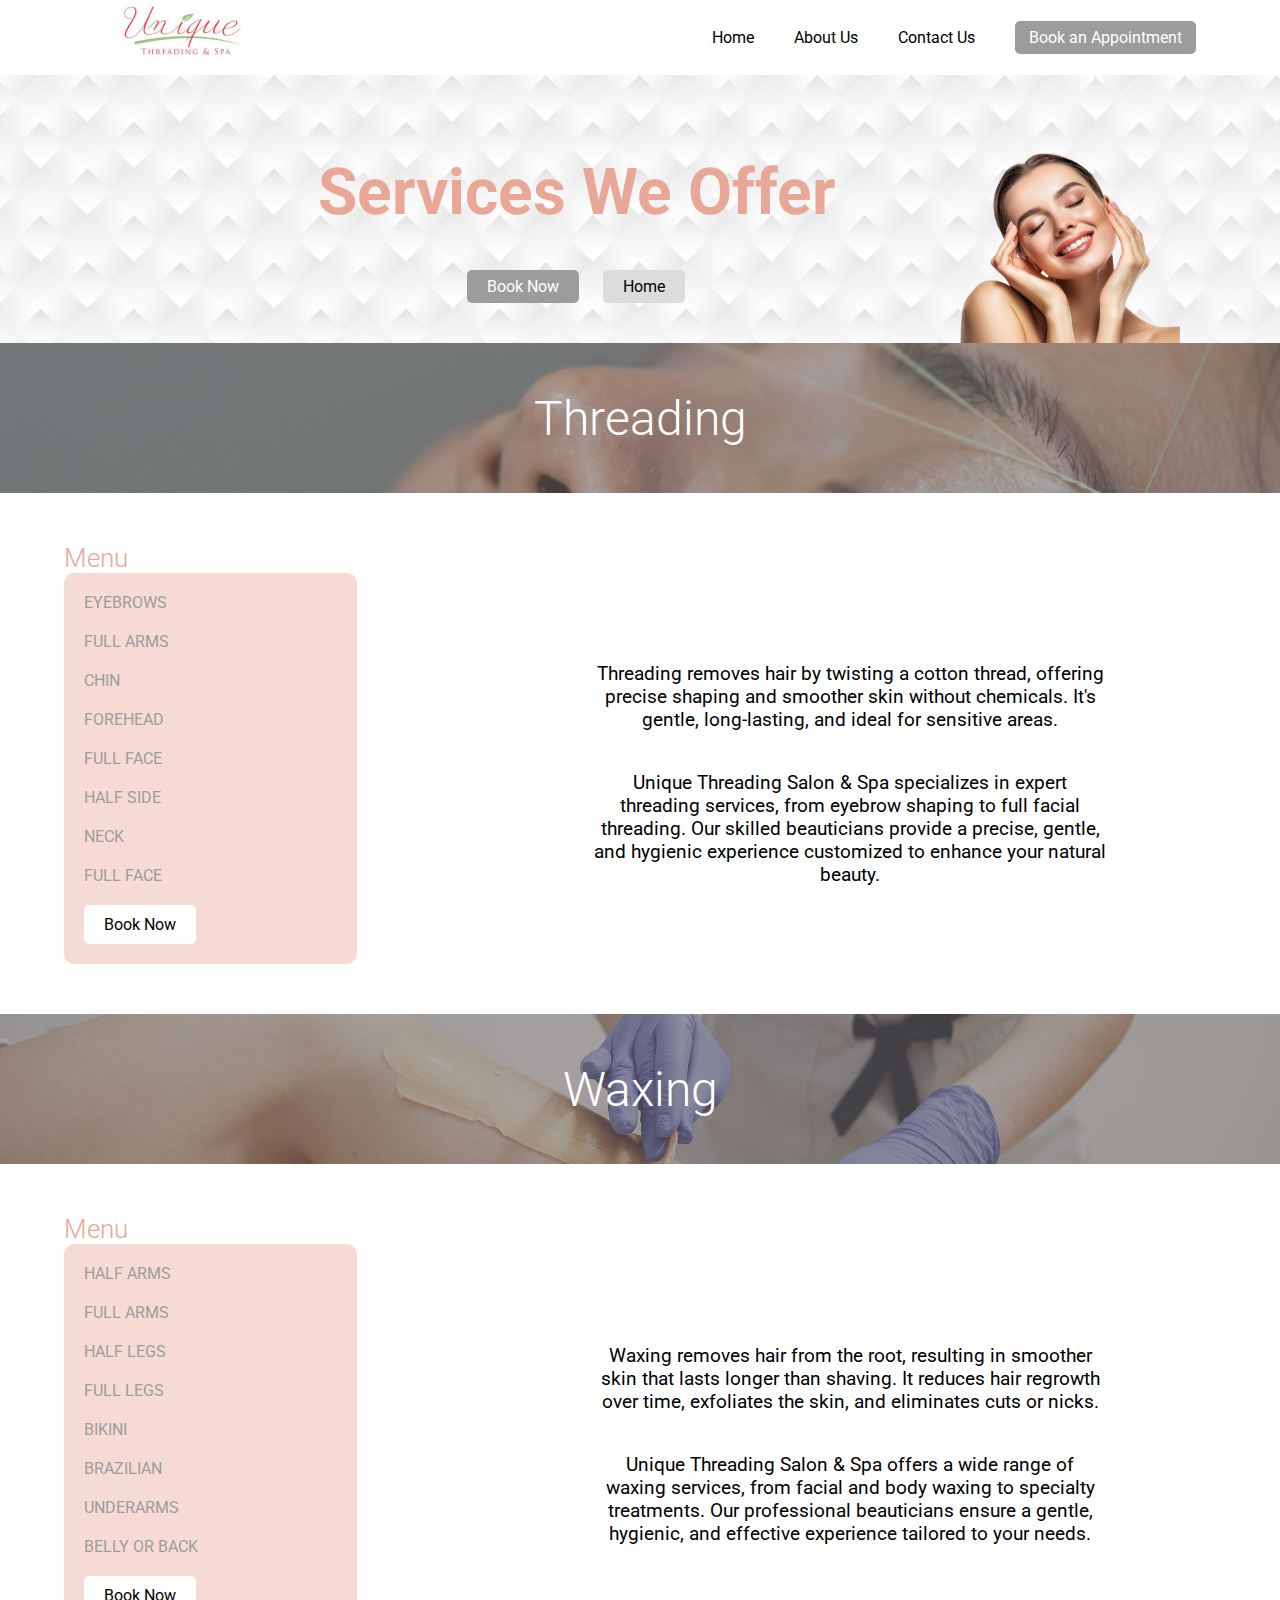
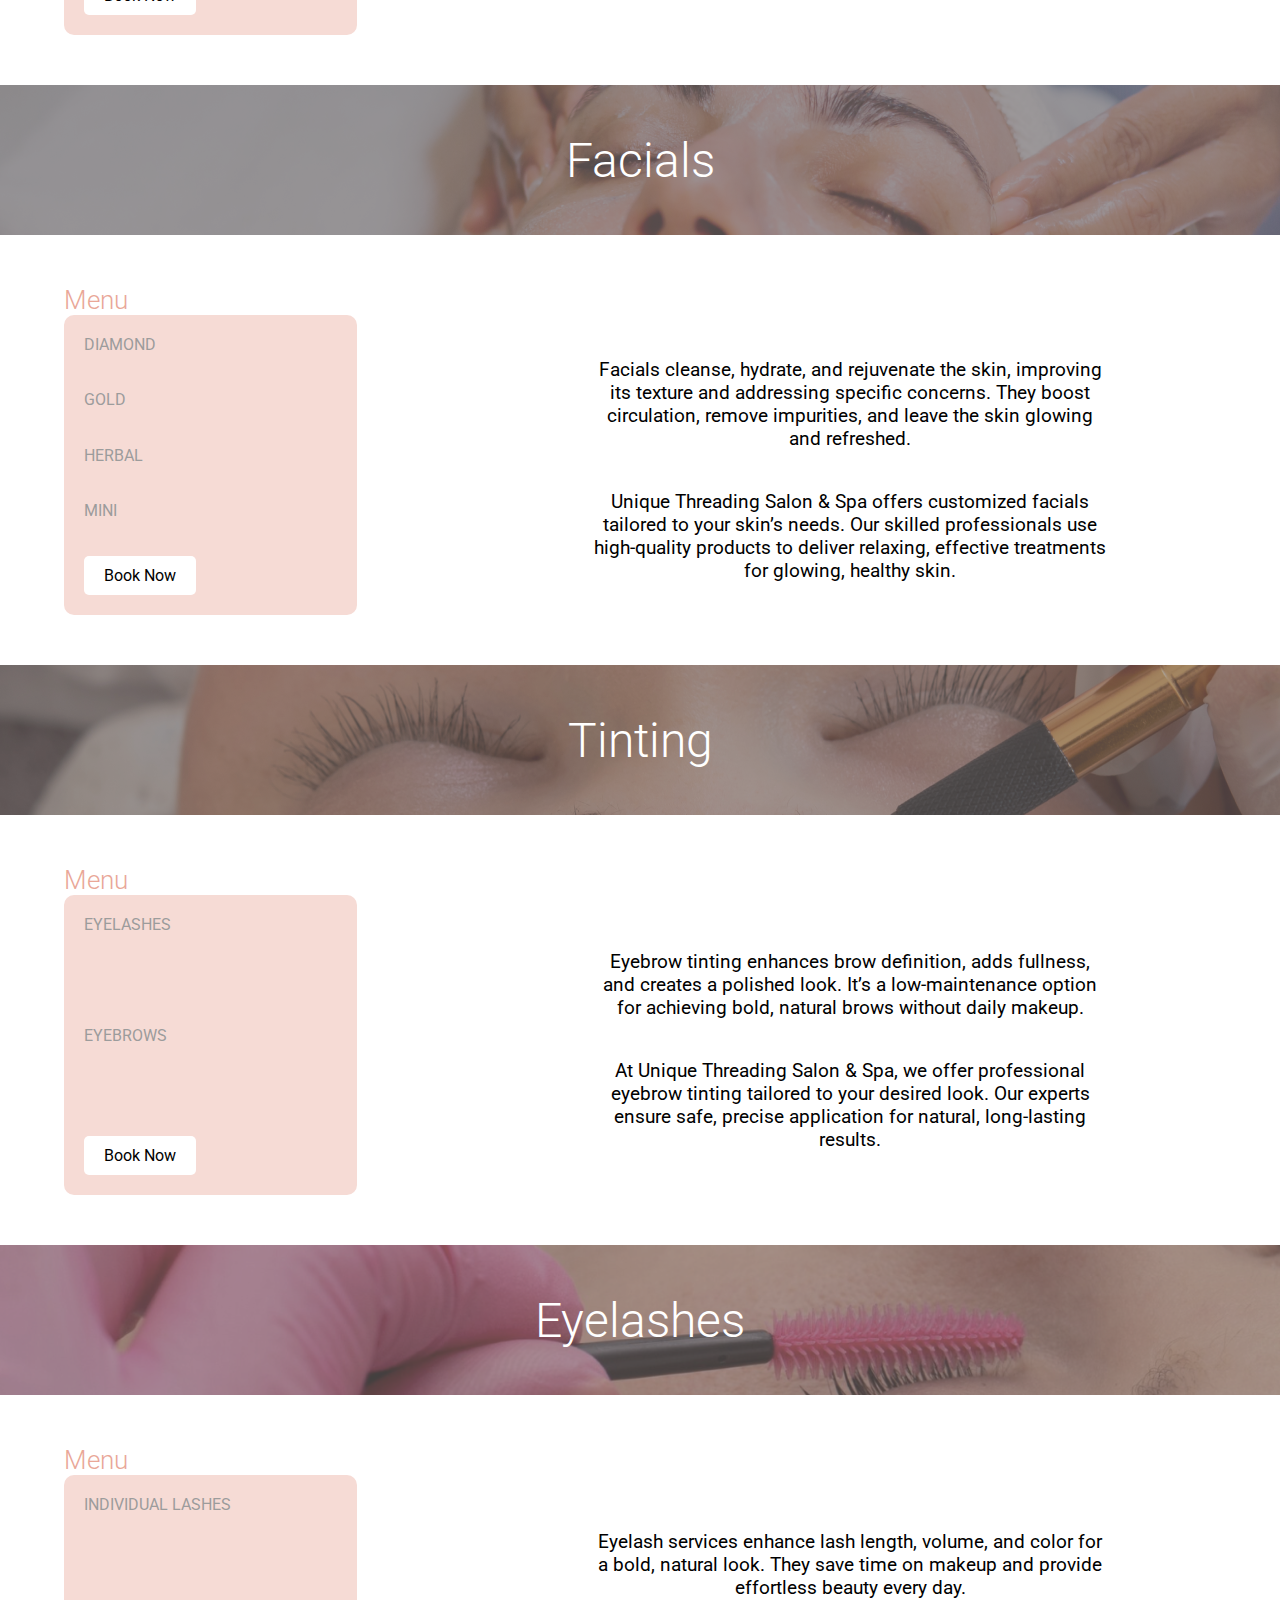
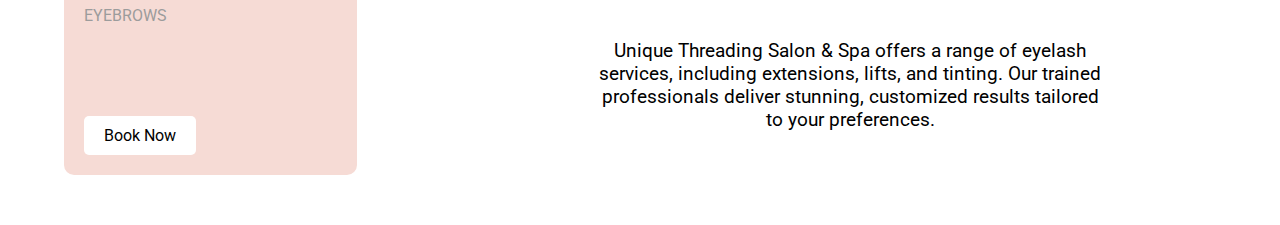
==== services.html @ c41273b2 "commit changes" ====
<!DOCTYPE html>
<html lang="en">
<head>
    <meta charset="UTF-8">
    <meta name="viewport" content="width=device-width, initial-scale=1.0">
    <title>Unique Threading Salon and Spa</title>
    <link rel="stylesheet" href="https://cdnjs.cloudflare.com/ajax/libs/font-awesome/6.7.1/css/all.min.css" integrity="sha512-5Hs3dF2AEPkpNAR7UiOHba+lRSJNeM2ECkwxUIxC1Q/FLycGTbNapWXB4tP889k5T5Ju8fs4b1P5z/iB4nMfSQ==" crossorigin="anonymous" referrerpolicy="no-referrer" />


    <link rel="stylesheet" href="style.css">

    <link rel="preconnect" href="https://fonts.googleapis.com">
    <link rel="preconnect" href="https://fonts.gstatic.com" crossorigin>
    <link href="https://fonts.googleapis.com/css2?family=Roboto:ital,wght@0,100;0,300;0,400;0,500;0,700;0,900;1,100;1,300;1,400;1,500;1,700;1,900&display=swap" rel="stylesheet">

    <link rel="stylesheet" href="https://cdnjs.cloudflare.com/ajax/libs/font-awesome/6.7.1/css/all.min.css" integrity="sha512-5Hs3dF2AEPkpNAR7UiOHba+lRSJNeM2ECkwxUIxC1Q/FLycGTbNapWXB4tP889k5T5Ju8fs4b1P5z/iB4nMfSQ==" crossorigin="anonymous" referrerpolicy="no-referrer" />


</head>
<body>
    <header>
        <nav>
            <a href="index.html">
                <img src="images/logoImage.png" alt="Unique Threading Salon Logo">
            </a>            <div class="hamburger">
                <i class="fa-solid fa-bars"></i>
            </div>
            <div class="navRight">
                <a href="index.html">Home</a>
                <a href="index.html#aboutUsPage">About Us</a>
                <a href="index.html#getInTouch">Contact Us</a>
                <a href="index.html#locationPage"><button class="darkerButton">Book an Appointment</button></a>
            </div>
        </nav>
    </header>

    <main>
        <section class="landingPage">
            <div class="left">
                <h1 class="servicesTitle">Services We Offer</h1>
                <div class="buttons">
                    <a href="index.html#locationPage">
                        <button class="darkerButton">Book Now</button>
                    </a>
                    <a href="index.html">
                        <button class="lighterButton">Home</button>
                    </a>
                    
                </div>
            </div>
            <div class="right">
                <img src="images/servicesPageWoman.png" alt="">
            </div>
        </section>
        

        <div class="threadingDividor dividor">
            <h2 class="servicesH2">Threading</h2>
        </div>

        <section class="threadingPage servicesPage">
            <div class="left">
                <h4>Menu</h4>
                <div class="more">
                    <p>EYEBROWS</p>
                    <p>FULL ARMS</p>
                    <p>CHIN</p>
                    <p>FOREHEAD</p>
                    <p>FULL FACE</p>
                    <p>HALF SIDE</p>
                    <p>NECK</p>
                    <p>FULL FACE</p>
                    <a href="index.html#locationPage">
                        <button class="bookNowButton">Book Now</button>
                    </a>
                </div>
            </div>
            <div class="right">
                <p>Threading removes hair by twisting a cotton thread, offering precise shaping and smoother skin without chemicals. It's gentle, long-lasting, and ideal for sensitive areas.</p>
                <p>Unique Threading Salon & Spa specializes in expert threading services, from eyebrow shaping to full facial threading. Our skilled beauticians provide a precise, gentle, and hygienic experience customized to enhance your natural beauty.</p>
            </div>
        </section>


        <div class="waxingDividor dividor">
            <h2 class="servicesH2">Waxing</h2>
        </div>

        <section class="waxingPage servicesPage">
            <div class="left">
                <h4>Menu</h4>
                <div class="more">
                    <p>HALF ARMS</p>
                    <p>FULL ARMS</p>
                    <p>HALF LEGS</p>
                    <p>FULL LEGS</p>
                    <p>BIKINI</p>
                    <p>BRAZILIAN</p>
                    <p>UNDERARMS</p>
                    <p>BELLY OR BACK</p>
                    <a href="index.html#locationPage">
                        <button class="bookNowButton">Book Now</button>
                    </a>
                </div>
            </div>
            <div class="right">
                <p>Waxing removes hair from the root, resulting in smoother skin that lasts longer than shaving. It reduces hair regrowth over time, exfoliates the skin, and eliminates cuts or nicks.</p>
                <p>Unique Threading Salon & Spa offers a wide range of waxing services, from facial and body waxing to specialty treatments. Our professional beauticians ensure a gentle, hygienic, and effective experience tailored to your needs.</p>
            </div>
        </section>


        <div class="facialsDividor dividor">
            <h2 class="servicesH2">Facials</h2>
        </div>

        <section class="facialsPage servicesPage">
            <div class="left">
                <h4>Menu</h4>
                <div class="more">
                    <p>DIAMOND</p>
                    <p>GOLD</p>
                    <p>HERBAL</p>
                    <p>MINI</p>
                    <a href="index.html#locationPage">
                        <button class="bookNowButton">Book Now</button>
                    </a>
                </div>
            </div>
            <div class="right">
                <p>Facials cleanse, hydrate, and rejuvenate the skin, improving its texture and addressing specific concerns. They boost circulation, remove impurities, and leave the skin glowing and refreshed.</p>
                <p>Unique Threading Salon & Spa offers customized facials tailored to your skin’s needs. Our skilled professionals use high-quality products to deliver relaxing, effective treatments for glowing, healthy skin.</p>
            </div>
        </section>

        <div class="tintingDividor dividor">
            <h2 class="servicesH2">Tinting</h2>
        </div>

        <section class="tintingPage servicesPage">
            <div class="left">
                <h4>Menu</h4>
                <div class="more">
                    <p>EYELASHES</p>
                    <p>EYEBROWS</p>
                    <a href="index.html#locationPage">
                        <button class="bookNowButton">Book Now</button>
                    </a>
                </div>
            </div>
            <div class="right">
                <p>Eyebrow tinting enhances brow definition, adds fullness, and creates a polished look. It’s a low-maintenance option for achieving bold, natural brows without daily makeup.</p>
                <p>At Unique Threading Salon & Spa, we offer professional eyebrow tinting tailored to your desired look. Our experts ensure safe, precise application for natural, long-lasting results.</p>
            </div>
        </section>

        <div class="eyelashDividor dividor">
            <h2 class="servicesH2">Eyelashes</h2>
        </div>
        
        <section class="eyelashesPage servicesPage">
            <div class="left">
                <h4>Menu</h4>
                <div class="more">
                    <p>INDIVIDUAL LASHES</p>
                    <p>EYEBROWS</p>
                    <a href="index.html#locationPage">
                        <button class="bookNowButton">Book Now</button>
                    </a>
                </div>
            </div>
            <div class="right">
                <p>Eyelash services enhance lash length, volume, and color for a bold, natural look. They save time on makeup and provide effortless beauty every day.</p>
                <p>Unique Threading Salon & Spa offers a range of eyelash services, including extensions, lifts, and tinting. Our trained professionals deliver stunning, customized results tailored to your preferences.</p>
            </div>
        </section>

    </main>

    <script>
        const hamburger = document.querySelector('.hamburger');
        const navRight = document.querySelector('.navRight');
    
        hamburger.addEventListener('click', function (event) {
            navRight.classList.toggle('active');
            event.stopPropagation(); 
        });
    

        document.addEventListener('click', function () {
            if (navRight.classList.contains('active')) {
                navRight.classList.remove('active');
            }
        });
    
        
        navRight.addEventListener('click', function (event) {
            event.stopPropagation(); 
        });
    </script>
    
</body>
</html>
---- style.css ----
*{
    margin: 0;
    padding: 0;
    box-sizing: border-box;
}

:root{
    --mainPinkColor: #E9A798;
    --lightPinkColor: #F6DBD5;
    --darkGreyColor: #9C9C9C;
    --lightGreyColor: #DCDCDC;



    --darkGreyHover: #7F7F7F;
    --darkGreyActive: #6A6A6A; 

    --lightGreyHover: #C0C0C0; 
    --lightGreyActive: #A9A9A9;
}

html {
    scroll-behavior: smooth;
}

body{
    overflow-x: hidden !important;
}

a{
    all: unset;
    cursor: pointer;
}

button{
    all: unset;
    padding: 7px 20px;
    border-radius: 5px;
    font-family: "Roboto", sans-serif;
    font-weight: 400;

    color: white;
}

h1, h2, h3, h4, h5, h6{
    font-family: "Roboto", sans-serif;
}

p{
    font-family: "Roboto", sans-serif;
    color: black;
}



h1{
    font-size: 3rem;
    font-weight: 700;

    color: var(--mainPinkColor);
}

h2{
    font-size: 3rem;
    font-weight: 300;
}

h3{
    font-size: 2rem;
    font-weight: 300;

    color: var(--mainPinkColor);
}

h4{
    font-size: 1.6rem;
    font-weight: 300;

    color: var(--mainPinkColor);
}

h6{
    font-size: 1.6rem;
    font-weight: 300;

    color: var(--darkGreyColor);
}



section{
    padding: 50px 0;
}



.darkerButton {
    background-color: var(--darkGreyColor);
    margin-right: 20px;
    transition: all 0.3s ease;
}

.darkerButton:hover {
    background-color: var(--darkGreyHover);
    transform: scale(1.05);
}

.darkerButton:active {
    background-color: var(--darkGreyActive);
    transform: scale(0.95);
}

.lighterButton {
    background-color: var(--lightGreyColor);
    color: black;
    transition: all 0.3s ease;
}

.lighterButton:hover {
    background-color: var(--lightGreyHover);
    transform: scale(1.05);
}

.lighterButton:active {
    background-color: var(--lightGreyActive);
    transform: scale(0.95);
}













header{
    background-color: white;

}

nav{
    display: flex;
    flex-direction: row;
    align-items: center;
    justify-content: space-between;

    width: 90%;
    margin: 0 auto;
}

.navRight{
    display: flex;
    flex-direction: row;
    align-items: center;
    justify-content: center;
    gap: 40px;
}

.navRight a{
    font-family: "Roboto", sans-serif;
}


.navRight button{
    background-color: var(--darkGreyColor);
    padding: 7px 14px;
    color: white;
    border-radius: 5px;
}







/* Landing Page */



.landingPage{
    display: flex;
    flex-direction: row;
    align-items: center;
    justify-content: center;

    position: relative;

    padding: 40px 0;

    background-image: url(images/mainPageBackground.png);
}

.landingPage .left h1{
    font-size: 4rem;
    text-align: center;


}

.landingPage .left{
    width: 50%;
    display: flex;
    flex-direction: column;
    align-items: center;
    justify-content: center;

    z-index: 1;

    margin-right: 10vw;
}

.landingPage .right{
    position: absolute;
    bottom: 0;
    right: 100px;
    height: 75%;
}

.landingPage .right img{
    height: 100%;
}




/* Main Page Dividor */

.mainPageDividor{
    display: flex;
    flex-direction: row;
    align-items: center;
    justify-content: space-around;

    color: white;

    background-color: #6D6D6D;
    padding: 10px 0;
}

.mainPageDividor h2{
    font-weight: 100;
}



/* Services Overview */

.servicesOverview{
    display: flex;
    flex-direction: column;
    align-items: center;
    justify-content: center;

    gap: 50px;

    text-align: center;
}


.servicesOverview .top{
    display: flex;
    flex-direction: column;
    align-items: center;
    justify-content: center;


    width: 50%;

    gap: 20px;
}





.servicesOverview .bottom{
    display: flex;
    flex-direction: column;
    align-items: center;
    justify-content: center;

    gap: 20px;

    width: 60%;
}



.servicesIcons{
    display: flex;
    flex-direction: column;
    align-items: center;
    justify-content: center;
    width: 100%;

    gap: 30px;
    
}

.servicesIcon1, .servicesIcon2{
    display: flex;
    flex-direction: row;
    align-items: center;
    justify-content: space-between;

    gap: 5vw;
    width: 100%;

    flex-wrap: wrap;
}

.serviceIcon{
    display: flex;
    flex-direction: column;
    align-items: center;
    justify-content: center;

    padding: 10px;
}

.smallerServices{
    display: none;
}




/* Get to know us page */

.getToKnowUsPage{
    display: flex;
    flex-direction: row;
    align-items: center;
    justify-content: center;

    background-image: url(images/mainPageBackground.png);

    padding: 0;


}

.getToKnowUsPage .left{
    display: flex;
    flex-direction: column;
    align-items: flex-start;
    justify-content: center;

    margin: 0 auto;
}

.getToKnowUsPage .right{
    margin: 0 0 0 auto;
    overflow-x: hidden;
}

.getToKnowUsPage .right img{
    width: 100%;
}



/* About Us Page */



.aboutUsPage{
    display: flex;
    flex-direction: row;
    align-items: center;
    justify-content: center;

    width: 95%;
}

.aboutUsPage h2{
    color: var(--mainPinkColor);
}

.aboutUsPage .left{
    display: flex;
    flex-direction: column;
    align-items: center;
    justify-content: center;

    gap: 20px;
    flex: 1;

}

.aboutUsPage .left p{
    width: 60%;
    text-align: center;

}

.aboutUsPage .right{
    display: flex;
    flex-direction: row;
    align-items: center;
    justify-content: center;
    flex: 1;
}
.aboutUsPage .right img{
    width: 100%;
}


/* Services Dividor */


.servicesDividor{
    width: 100%;
    height: 150px;

    background-image: url(images/servicesDividor.png);

    display: flex;
    flex-direction: row;
    align-items: center;
    justify-content: center;

    color: var(--mainPinkColor);
}


.servicesDividor h2{
    font-weight: 600;
}



/* Location Page */

.locationPage{
    display: flex;
    flex-direction: row;
    align-items: center;
    justify-content: center;


    gap: 20px;
    padding-left: 20px;
}

.locationPage .left{
    display: flex;
    flex-direction: row;
    align-items: center;
    justify-content: center;

    height: fit-content;
}

.locationPage .left img{
    width: 250px;
    height: 400px;
}

.mapIframe{
    height: 400px;
    width: 22vw;
}

.locationPage .right {
    display: flex;
    flex-direction: column;
    align-items: center;
    justify-content: center;
    text-align: center;
    color: #7f8c8d;
}


.locationPage .right > p:nth-of-type(1) {
    font-size: 1.3rem;
    padding: 20px;
}

.locationPage .right > p:nth-of-type(2) {
    padding: 20px;
    font-size: 1.2rem;
}
 









.addressForm {
    width: 100%;
    max-width: 500px;
    margin-top: 20px;
}

.addressForm h5 {
    font-size: 1.4rem;
    font-weight: 400;
    display: flex;
    align-items: center;
    gap: 10px;
    color: #7f8c8d;
}

.addressForm p {
    font-size: 1.1rem;
    text-align: left;
    margin: 0;
    color: #7f8c8d;
}

.formLine {
    display: flex;
    align-items: center;
    padding-top: 40px;
}

.formLine h5 {
    min-width: 120px;
    text-align: left;
    margin-right: 10px;
}

.formLine p {
    flex-grow: 1;
    font-weight: 300;
    line-height: 1.5;
    text-align: left;
}






/* Contact Page */

.getInTouch{
    display: flex;
    flex-direction: row;
    align-items: center;
    justify-content: space-between;

    gap: 40px;

    width: 90%;
    margin:  0 auto;
}

.getInTouch form{
    display: flex;
    flex-direction: column;
    align-items: center;
    justify-content: center;

    width: 400px;

    background-color: var(--darkGreyColor);

    padding: 20px;

    gap: 10px;

    border-radius: 10px;

}

form p{
    color: white;
    align-self: flex-start;
    font-size: 1.5rem;
    font-weight: 600;
}

.contactInputs{
    outline: none;
    border: none;

    width: 100%;
    height: 40px;
    padding: 10px;
    border-radius: 10px;
    font-family: "Roboto", sans-serif;
}

textarea{
    resize: none;
    height: 100px;
    width: 100%;

    padding: 10px;
    border-radius: 10px;

    font-family: "Roboto", sans-serif;
    font-size: 0.9rem;
}
form button {
    width: fit-content;
    align-self: flex-start;
    background-color: white;
    color: black;
    margin-top: 10px;
    padding: 10px 20px;
    border: 1px solid var(--darkGreyColor);
    border-radius: 5px;
    transition: all 0.3s ease;

    cursor: pointer;
}

form button:hover {
    background-color: #f0f0f0; 
    transform: scale(1.05);
}

form button:active {
    background-color: #e0e0e0; 
    transform: scale(0.95);
}












.aboutUsPage .smaller{
    display: none;
}






.hamburger {
    display: none;
    font-size: 1.5rem;
    cursor: pointer;
}















/* Services Page */

.servicesTitle{
    padding: 40px 0;
}

.dividor{
    height: 150px;
    width: 100vw;

    display: flex;
    flex-direction: row;
    align-items: center;
    justify-content: center;
    color: white;

    background-color: gray;

}

.threadingDividor{
    background-image: url(images/threadingDividor.png);
}

.waxingDividor{
    background-image: url(images/waxingDividor.png);
}
.facialsDividor{
    background-image: url(images/facialsDividor.png);
}
.tintingDividor{
    background-image: url(images/tintingDividor.png);
}
.eyelashDividor{
    background-image: url(images/eyelashesDividor.png);
}


.servicesPage{
    display: flex;
    flex-direction: row;
    align-items: center;
    justify-content: center;

    width: 90%;
    margin: 0 auto;

    gap: 10vw;
}

.servicesPage .left{
    flex: 1;
} 
.servicesPage .right{
    flex: 2.5;
}

.servicesPage .left .more{
    background-color: var(--lightPinkColor);
    padding: 20px;

    display: flex;
    flex-direction: column;
    align-items: flex-start;
    justify-content: space-between;
    gap: 20px;

    border-radius: 10px;

    min-height: 300px;
}

.servicesPage .left p{
    color: var(--darkGreyColor);
}

.bookNowButton {
    background-color: white;
    color: black;
    padding: 10px 20px;
    border-radius: 5px;
    font-family: "Roboto", sans-serif;
    cursor: pointer;
    transition: all 0.3s ease; 
}

.bookNowButton:hover {
    background-color: #f0f0f0;
    transform: scale(1.05); 
}

.bookNowButton:active {
    background-color: #e0e0e0; 
    transform: scale(0.95); 
}



.servicesPage .right p{
    font-size: 1.2rem;
    text-align: center;
    width: 70%;
    margin:  0 auto;
    padding-top: 40px;
}












@media (max-width: 1000px){

    nav{
        width: 95%;
    }

    .navRight{
        gap: 20px;
    }


    .landingPage .left h1{
        font-size: clamp(3rem, 6.5vw, 6.5vw);
    }

    .landingPage .left{
        width: 70%;
    }


    .landingPage .right{
        right: 20px;
        height: 60%;
    }




    .aboutUsPage .left{
        flex: 1.5;
    }
    .aboutUsPage .left p{
        width: 80%;
    }






    h2{
        font-size: 3.5vw;
        padding-right: 10px;
    }


    .getToKnowUsPage{
        flex-direction: column-reverse;
    }
    .getToKnowUsPage .right{
        width: 100%;
    }

    .getToKnowUsPage .left{
        padding: 20px;
    }






    .bigServices{
        display: none;
    }
    .smallerServices{
        display: flex;
        flex-direction: row;
        align-items: center;
        justify-content: center;

        flex-wrap: wrap;
        gap: 5vw;
    }


    .servicesDividor h2{
        font-size: 5vw;
    }


    .locationPage .right{
        display: none;
    }
    .locationPage .left{
        gap: 20px;
    }
    .locationPage .left img{
        height: 400px;
        width: auto;
    }

    .mapIframe{
        height: 400px;
        width: 50vw;
    }



    .getInTouch{
        width: 95%;
        margin: 0 0 0 30px;
    }

    .getInTouch h1{
        display: none;
    }

    .getInTouch .left > p:nth-of-type(1) {
        font-size: 1.1rem;
        padding-bottom: 10px;
    }
    
    .getInTouch .left > p:nth-of-type(2) {
        font-size: 1rem;

    }

    .getInTouch form {
        width: 45vw;
    }
     

}





@media (max-width: 768px){


    .hamburger {
        display: block;
    }

    .navRight {
        display: none;
        flex-direction: column;
        position: absolute;
        top: 60px;
        right: 20px;


        background: rgba(255, 255, 255, 0.7); 
        backdrop-filter: blur(10px); 
        border: 1px solid rgba(255, 255, 255, 0.4); 
        box-shadow: 0px 8px 16px rgba(0, 0, 0, 0.3); 
        border-radius: 10px;


        padding: 20px;
        gap: 10px;
        z-index: 99;

        opacity: 0;
        transform: translateY(-10px);
        transition: all 0.3s ease;
    }

    .navRight.active {
        display: flex;
        width: 70vw;
        opacity: 1;
        transform: translateY(0);
    }

    .navRight a, .navRight button {
        font-size: 1rem;
        text-align: center;
        color: black;
        padding: 10px 0;
        width: 100%;
    }

    .navRight button {
        background-color: rgba(255, 255, 255, 0.5); 
        border: 1px solid rgba(0, 0, 0, 0.2);
        box-shadow: 0px 4px 8px rgba(0, 0, 0, 0.2); 
    }


    .landingPage{
        padding: 75px 0 0 0;
        flex-direction: column;
        gap: 20px;
    }
    .landingPage .left{
        width: 100%;
        margin-right: 0;
    }
    .landingPage .right{
        position: static;
        height: 150px;
    }



    .servicesOverview .top{
        width: 90%;
    }

    .smallerServices{
        justify-content: space-around;
    }

    .aboutUsPage{
        flex-direction: column-reverse;
        gap: 20px;
    }

    .aboutUsPage .right{
        width: 50%;
    }


    .aboutUsPage .bigger{
        display: none;
    }

    .aboutUsPage .smaller{
        display: block;
        font-size: 6vw;
    }





    .locationPage img{
        display: none;
    }
    .mapIframe{
        width: 85vw;
    }


    .getInTouch{
        flex-direction: column;
        margin: 0 auto;
        padding-left: 20px;
        padding-right: 20px;
    }

    .getInTouch form{
        width: 85vw;
        margin: 0 auto;
    }

}
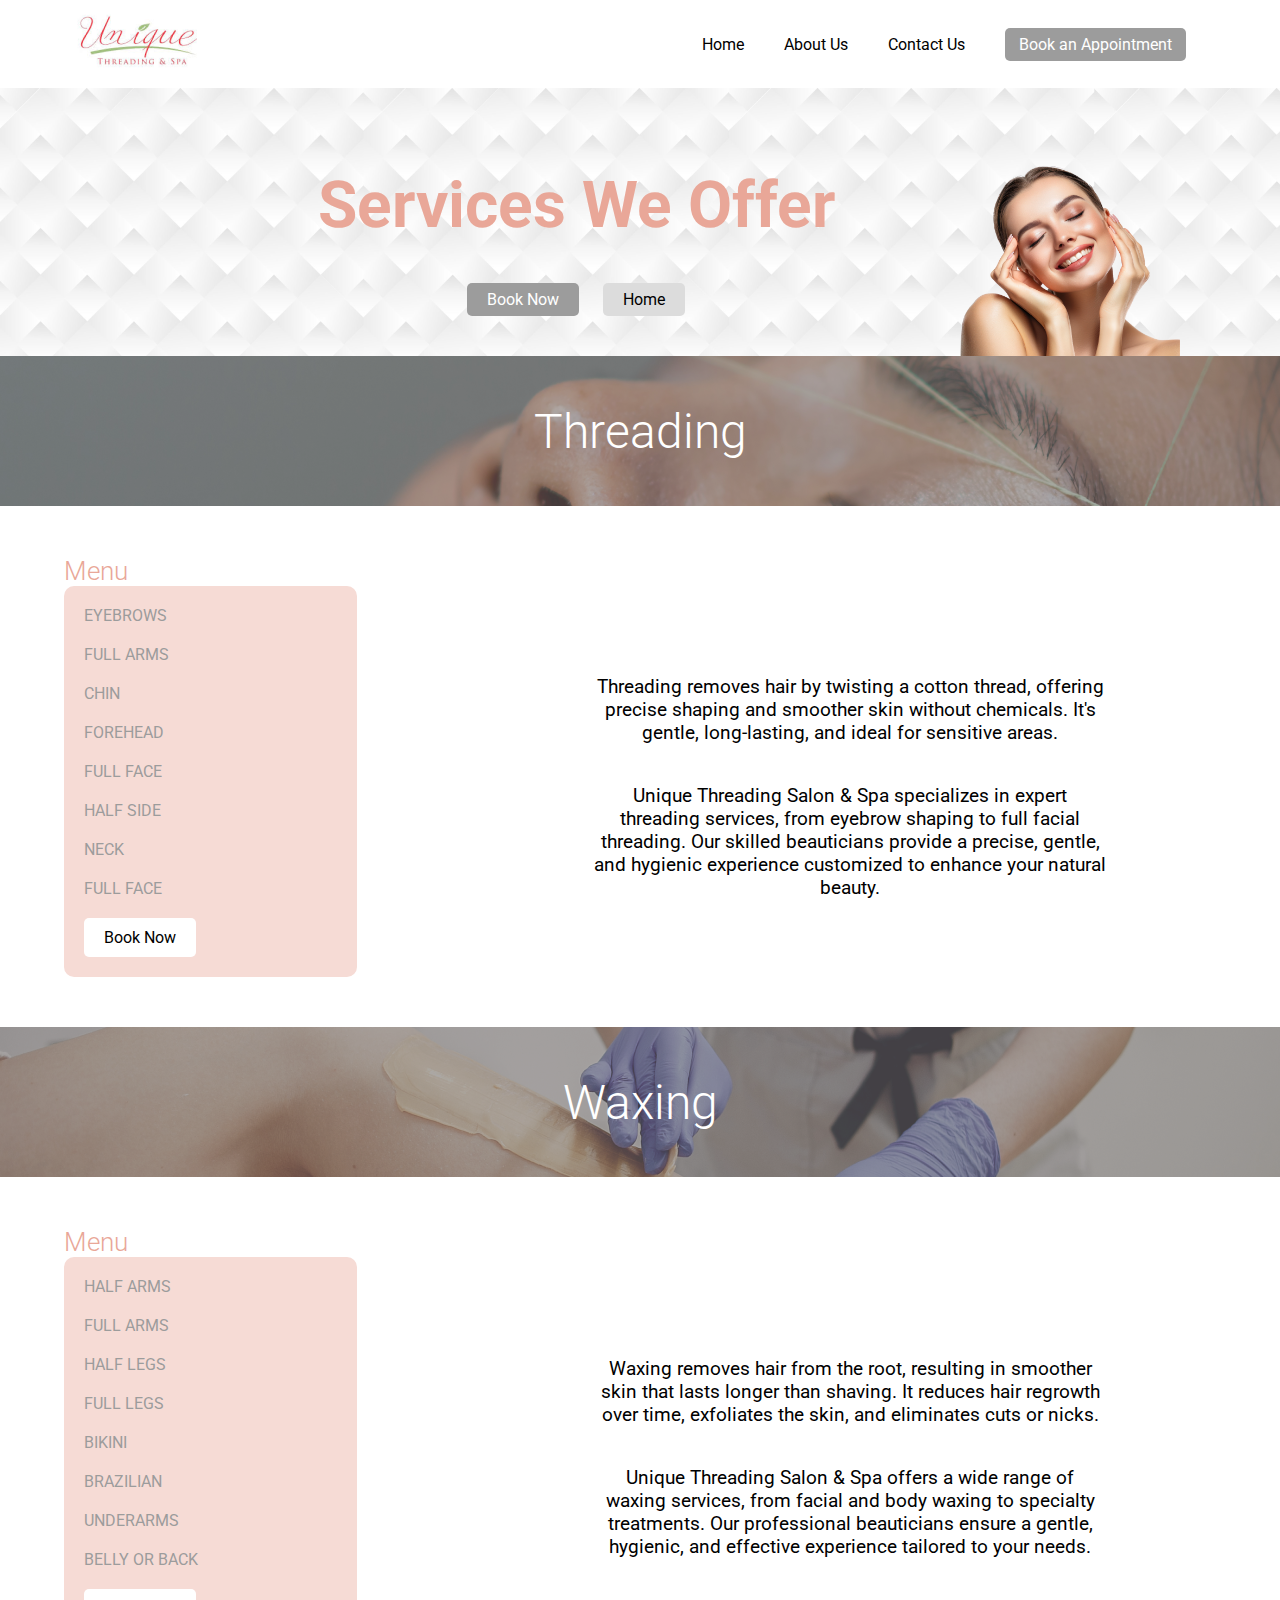
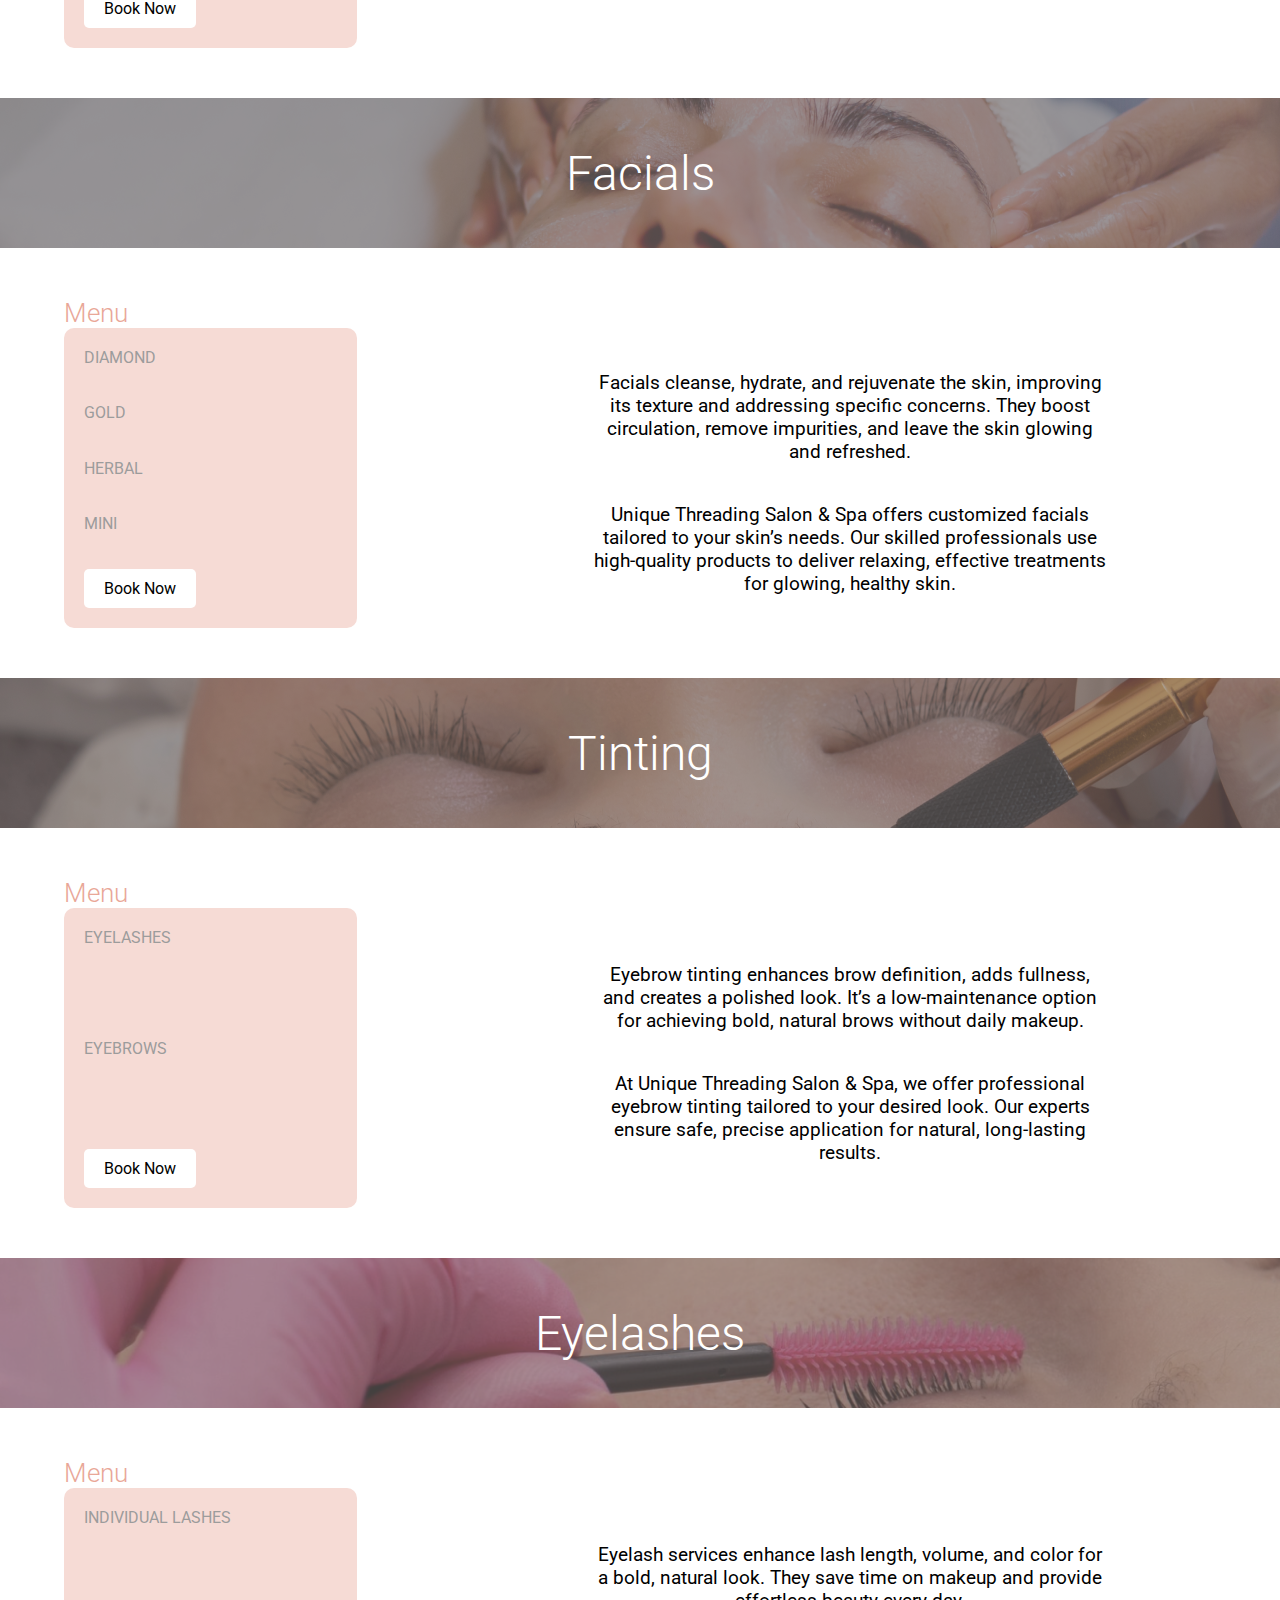
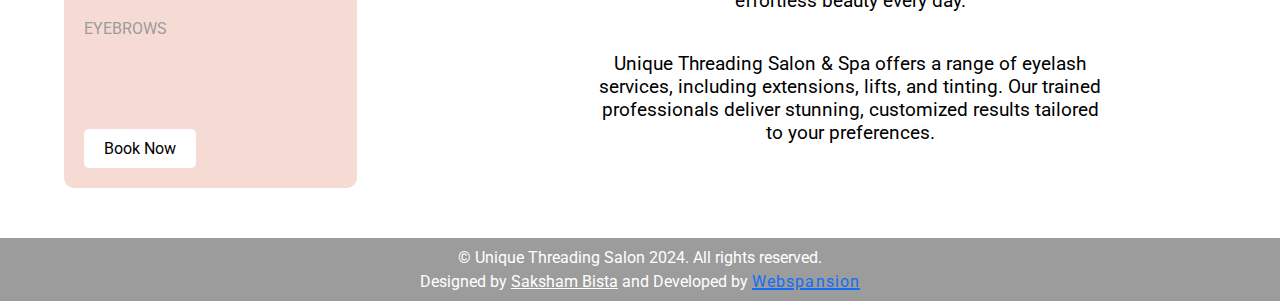
==== commit 83b8d00b: "added footer and minor changes" ====
--- a/services.html
+++ b/services.html
@@ -177,6 +177,19 @@
 
     </main>
 
+
+    <footer>
+        <p> © Unique Threading Salon 2024. All rights reserved.</p>
+        <p>Designed by <a target="_blank" href="https://www.instagram.com/sakshambistaa/"><span> <u>Saksham Bista</u> </span></a>and Developed by 
+            <a class="Webspansion" target="_blank" href="https://getwebspansion.org/">
+                <span>Webspansion</span>
+            </a>
+        </p>
+    </footer>
+
+
+
+
     <script>
         const hamburger = document.querySelector('.hamburger');
         const navRight = document.querySelector('.navRight');
--- a/style.css
+++ b/style.css
@@ -58,6 +58,9 @@
     font-weight: 700;
 
     color: var(--mainPinkColor);
+
+    padding-left: 10px;
+    padding-right: 10px;
 }
 
 h2{
@@ -151,6 +154,8 @@
 
     width: 90%;
     margin: 0 auto;
+
+    padding: 10px;
 }
 
 .navRight{
@@ -668,6 +673,9 @@
 
 
 
+
+
+
 /* Services Page */
 
 .servicesTitle{
@@ -706,6 +714,13 @@
 }
 
 
+
+
+
+
+
+
+
 .servicesPage{
     display: flex;
     flex-direction: row;
@@ -716,6 +731,8 @@
     margin: 0 auto;
 
     gap: 10vw;
+
+    flex-wrap: wrap;
 }
 
 .servicesPage .left{
@@ -738,6 +755,7 @@
     border-radius: 10px;
 
     min-height: 300px;
+    min-width: 200px;
 }
 
 .servicesPage .left p{
@@ -780,6 +798,35 @@
 
 
 
+footer{
+    width: 100%;
+    background-color: var(--darkGreyColor);
+
+
+
+    display: flex;
+    flex-direction: column;
+    align-items: center;
+    justify-content: center;
+
+    text-align: center;
+
+    color: white;
+
+    padding: 10px 5px 5px 5px;
+}
+
+footer p{
+    color: white;
+    margin-bottom: 5px;
+}
+
+.Webspansion{
+    color: #146ef5;
+    text-decoration: underline 2px #146ef5;
+    cursor: pointer;
+    letter-spacing: 1.1px;
+}
 
 
 
@@ -798,6 +845,9 @@
 
     .landingPage .left h1{
         font-size: clamp(3rem, 6.5vw, 6.5vw);
+        padding-left: 10px;
+        padding-right: 10px;
+
     }
 
     .landingPage .left{
@@ -824,9 +874,12 @@
 
 
 
+    .mainPageDividor h2{
+        font-size: 3.5vw;
+    }
 
     h2{
-        font-size: 3.5vw;
+
         padding-right: 10px;
     }
 
@@ -997,7 +1050,7 @@
     }
 
     .aboutUsPage .right{
-        width: 50%;
+        width: 70%;
     }
 
 
@@ -1034,4 +1087,16 @@
         margin: 0 auto;
     }
 
-}
+
+
+
+
+    .servicesPage{
+        flex-direction: column;
+    }
+
+    .servicesPage .left .more{
+        width: 60vw;
+        align-items: center;
+    }
+}
